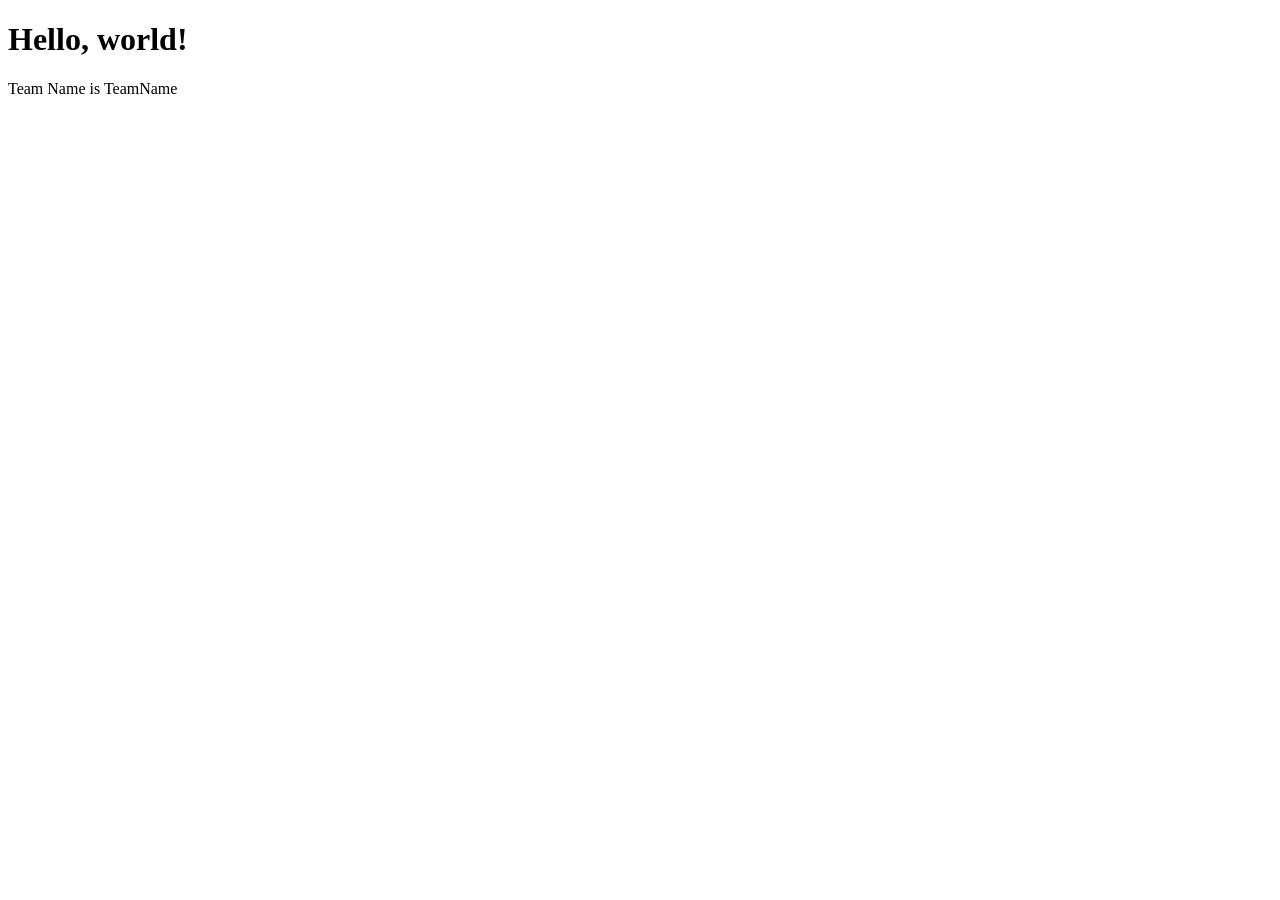
==== index.html @ d9a4cd6d "Team Name addition i added the word team name" ====
<!DOCTYPE html>

<html lang="en">

<head>

  <title>Hello, world!</title>

  <meta charset="UTF-8" />

  <meta name="viewport" content="width=device-width,initial-scale=1" />

  <meta name="description" content="" />

</head>

<body>

  <h1>Hello, world!</h1>
  <p>Team Name is TeamName</p>

</body>

</html>
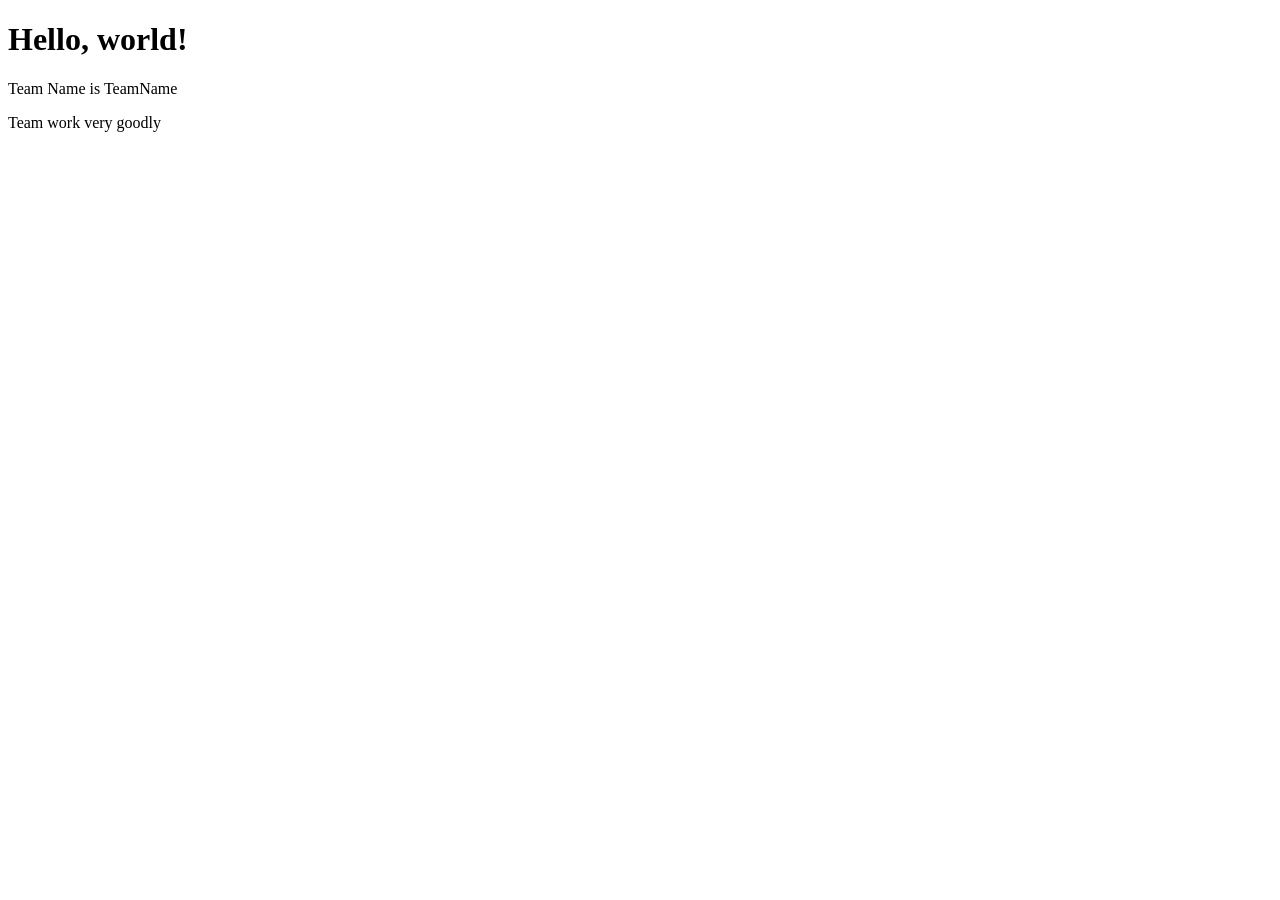
==== commit 65313ac1: "Update index.html" ====
--- a/index.html
+++ b/index.html
@@ -18,6 +18,7 @@
 
   <h1>Hello, world!</h1>
   <p>Team Name is TeamName</p>
+  <p>Team work very goodly</p>
 
 </body>
 
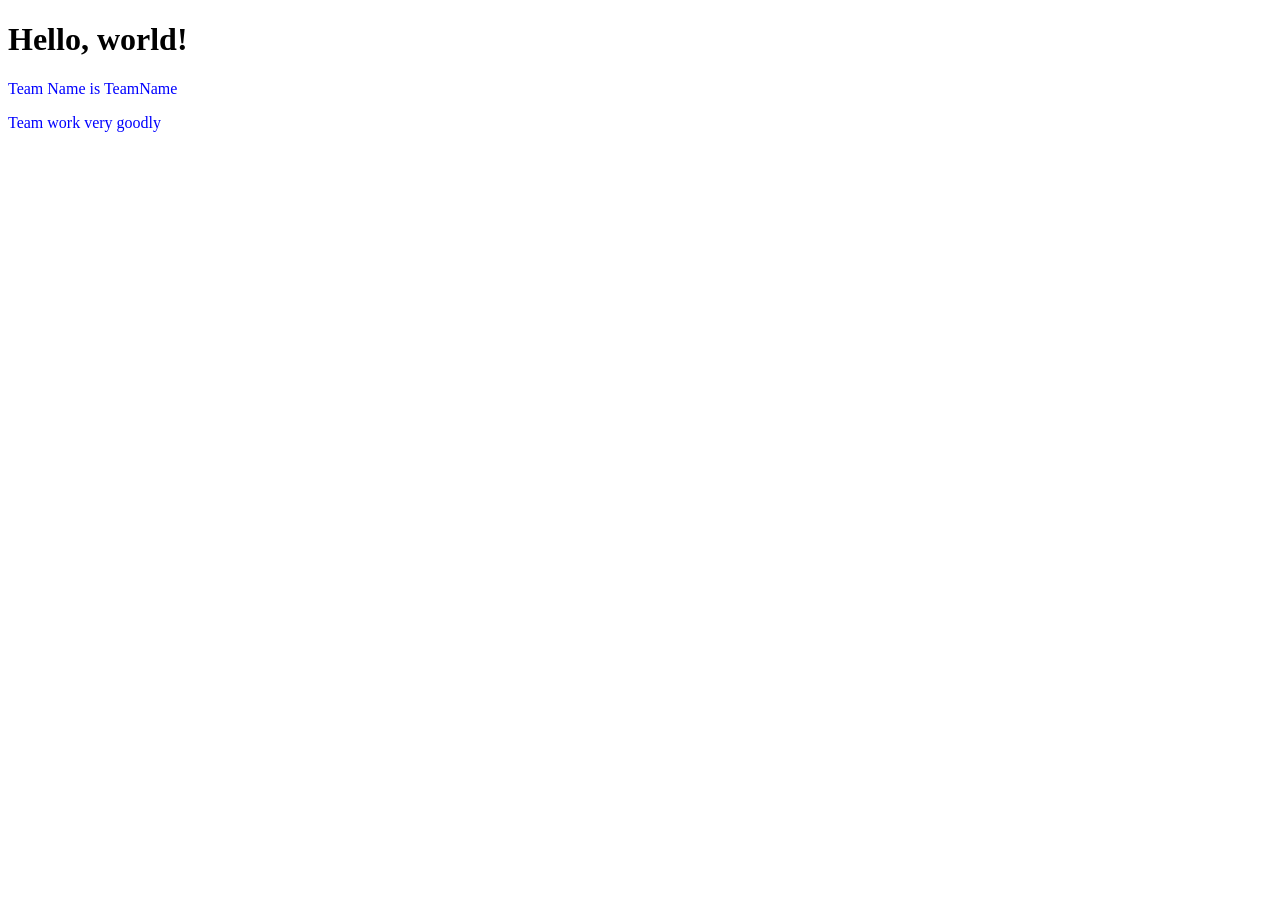
==== commit 1a1f0cea: "Added link to css." ====
--- a/index.html
+++ b/index.html
@@ -11,6 +11,8 @@
   <meta name="viewport" content="width=device-width,initial-scale=1" />
 
   <meta name="description" content="" />
+  
+  <link rel="stylesheet" href="index.css">
 
 </head>
 
--- a/index.css
+++ b/index.css
@@ -0,0 +1,3 @@
+p {
+  color: blue;
+}
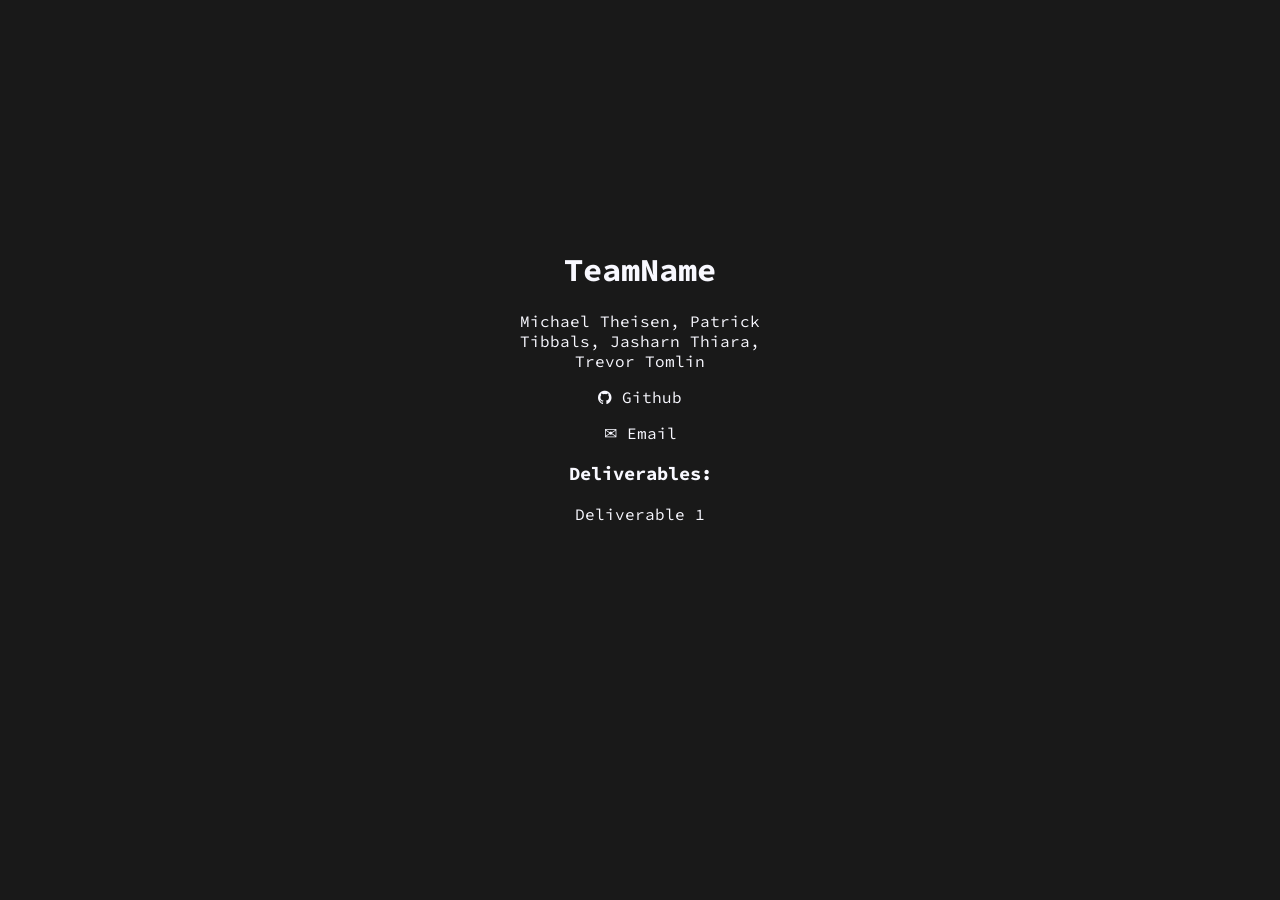
==== commit fdb28011: "Updated website." ====
--- a/index.html
+++ b/index.html
@@ -4,7 +4,7 @@
 
 <head>
 
-  <title>Hello, world!</title>
+  <title>TeamName's Website</title>
 
   <meta charset="UTF-8" />
 
@@ -13,14 +13,28 @@
   <meta name="description" content="" />
   
   <link rel="stylesheet" href="index.css">
+  <link href='https://fonts.googleapis.com/css?family=Source Code Pro' rel='stylesheet'>
+  <link rel="stylesheet" href="https://cdnjs.cloudflare.com/ajax/libs/font-awesome/4.7.0/css/font-awesome.min.css">
 
 </head>
 
 <body>
 
-  <h1>Hello, world!</h1>
-  <p>Team Name is TeamName</p>
-  <p>Team work very goodly</p>
+	<div class="content">
+
+		<div>
+			<h1>TeamName</h1>
+			<p>Michael Theisen, Patrick Tibbals, Jasharn Thiara, Trevor Tomlin</p>
+			<p><a href="https://github.com/teamname-tcss360/teamname-tcss360.github.io"><i class="fa fa-github"></i> Github</a></p>
+			<p><a href="mailto: teamname.tcss360@gmail.com">✉ Email</a></p>
+		</div>
+
+		<div>
+			<h3>Deliverables:</h3>
+			<p><a href="deliverables/Deliverable1.pdf" download>Deliverable 1</a></p>
+		</div>
+
+	</div>
 
 </body>
 
--- a/index.css
+++ b/index.css
@@ -1,3 +1,37 @@
-p {
-  color: blue;
+body {
+
+	background: rgb(25, 25, 25);
+
 }
+
+p, h1, h3, a{
+
+	color: rgb(248,248,255);
+	text-align: center;
+	font-family: 'Source Code Pro';
+
+}
+
+a { 
+
+	text-decoration: none;
+}
+
+a:hover {
+
+	color: gray;
+
+}
+
+div {
+
+	width: 300px;
+	margin: auto;
+
+}
+
+.content {
+
+	margin-top: 250px;
+
+}
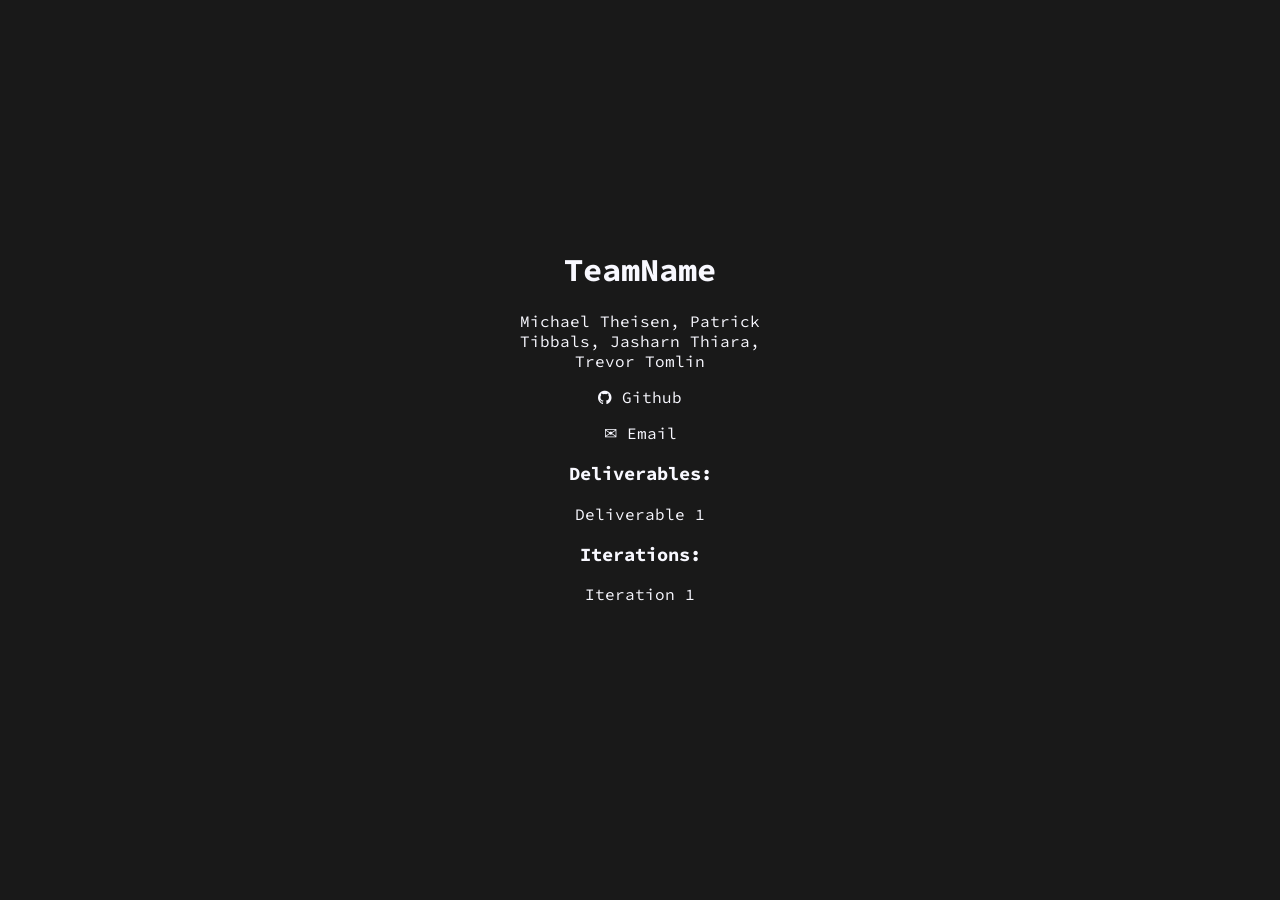
==== commit 7e25b593: "Update index.html" ====
--- a/index.html
+++ b/index.html
@@ -33,6 +33,11 @@
 			<h3>Deliverables:</h3>
 			<p><a href="deliverables/Deliverable1.pdf" download>Deliverable 1</a></p>
 		</div>
+		
+		<div>
+			<h3>Iterations:</h3>
+			<p><a href="deliverables/Iteration1.pdf" download>Iteration 1</a></p>
+		</div>
 
 	</div>
 
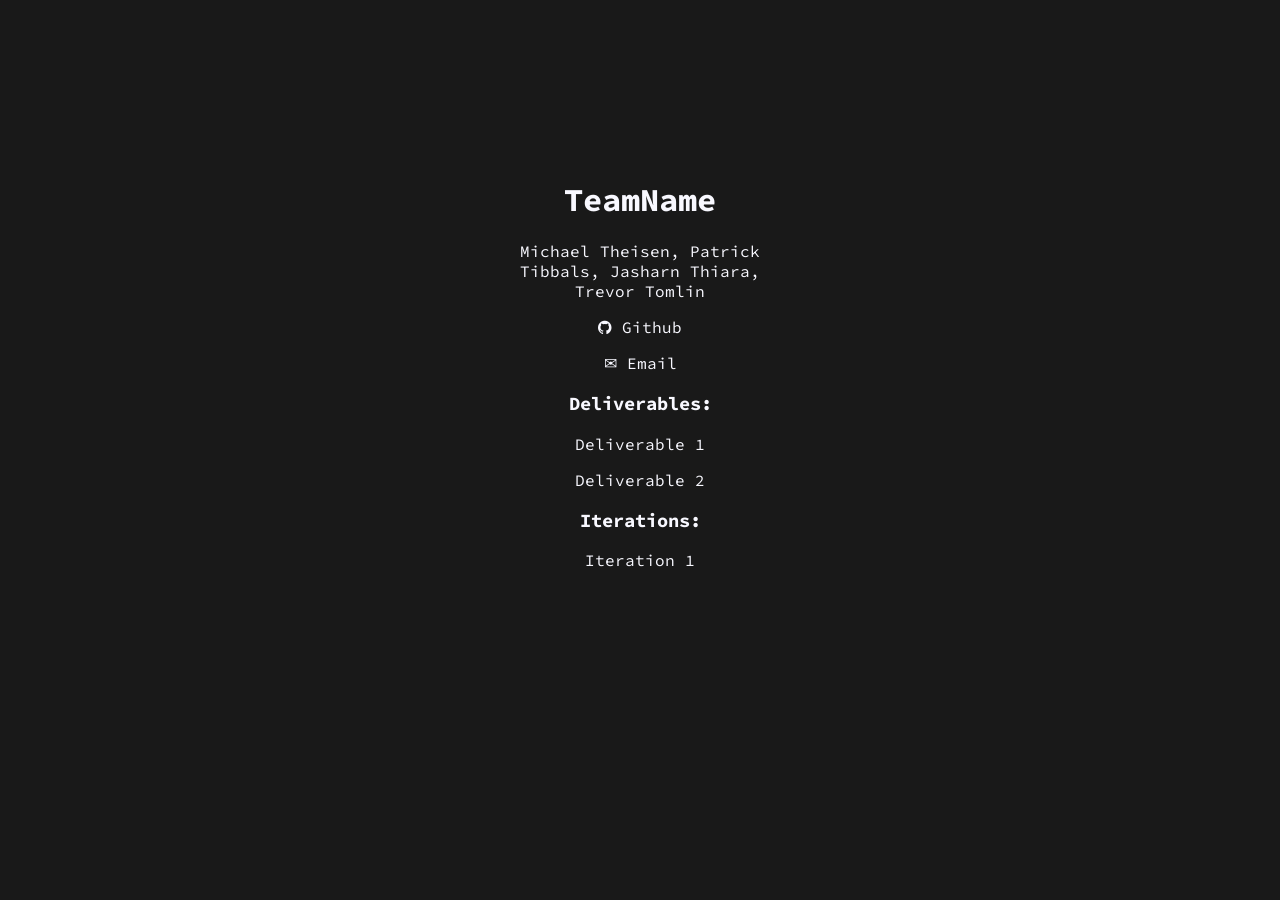
==== commit 12b23e9b: "Update index.html" ====
--- a/index.html
+++ b/index.html
@@ -32,6 +32,7 @@
 		<div>
 			<h3>Deliverables:</h3>
 			<p><a href="deliverables/Deliverable1.pdf" download>Deliverable 1</a></p>
+			<p><a href="deliverables/Deliverable 2.pdf" download>Deliverable 2</a></p>
 		</div>
 		
 		<div>
--- a/index.css
+++ b/index.css
@@ -32,6 +32,6 @@
 
 .content {
 
-	margin-top: 250px;
+	margin-top: 20vh;
 
-}+}
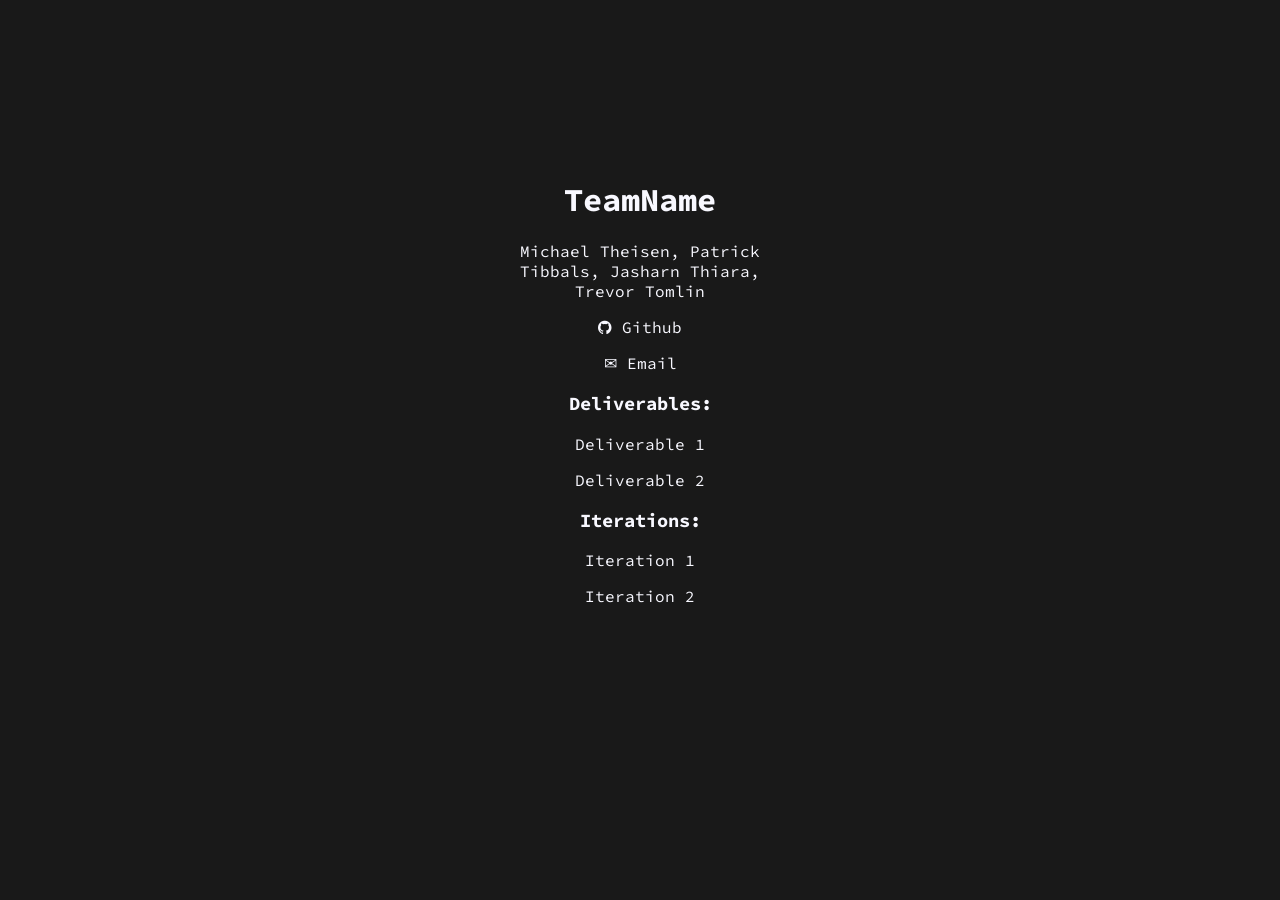
==== commit 9f09ef99: "Update index.html" ====
--- a/index.html
+++ b/index.html
@@ -38,6 +38,7 @@
 		<div>
 			<h3>Iterations:</h3>
 			<p><a href="deliverables/Iteration1.pdf" download>Iteration 1</a></p>
+			<p><a href="deliberables/Iteration 2 TeamName.pdf" download>Iteration 2</a></p>
 		</div>
 
 	</div>
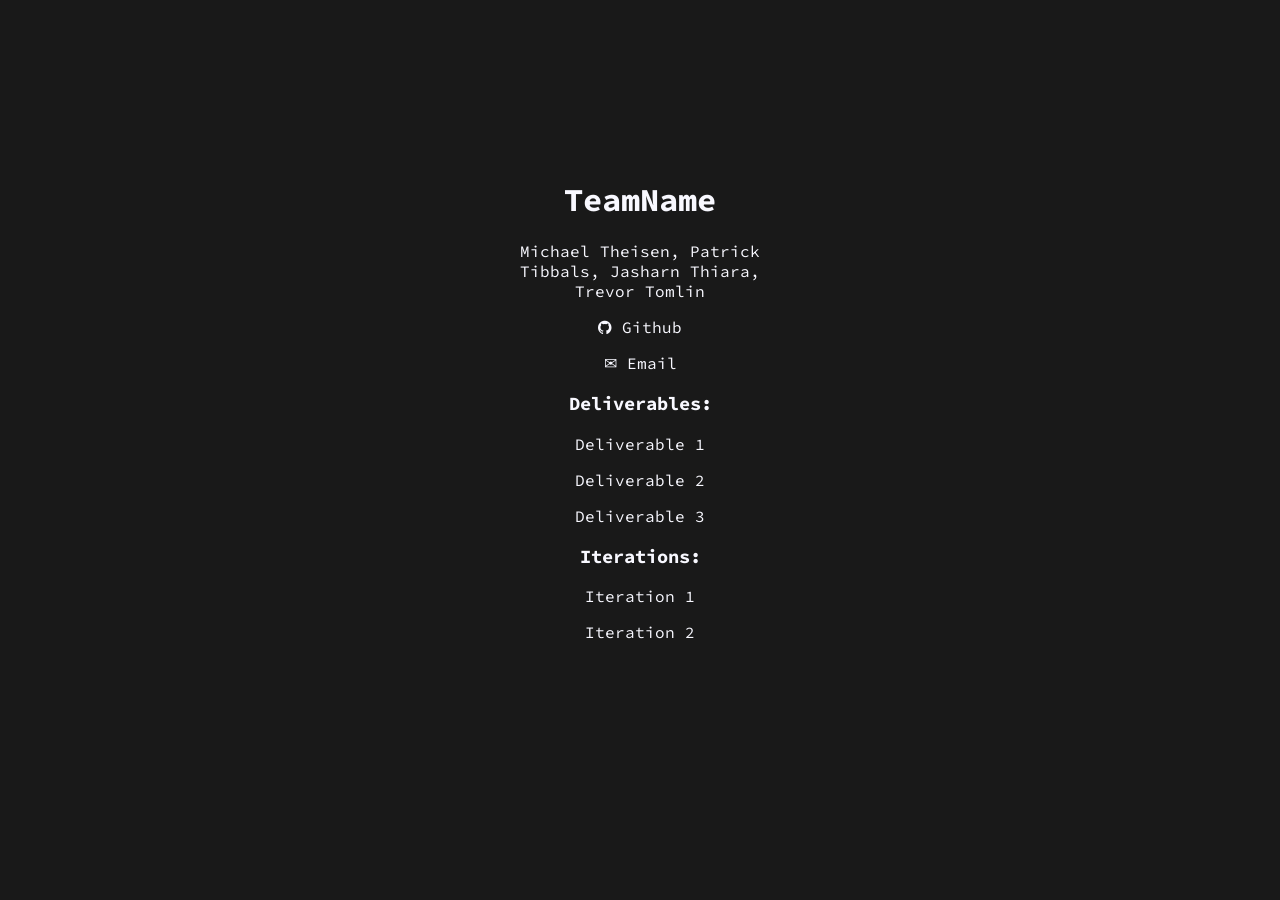
==== commit ad56aa9a: "Update index.html" ====
--- a/index.html
+++ b/index.html
@@ -33,6 +33,7 @@
 			<h3>Deliverables:</h3>
 			<p><a href="deliverables/Deliverable1.pdf" download>Deliverable 1</a></p>
 			<p><a href="deliverables/Deliverable 2.pdf" download>Deliverable 2</a></p>
+			<p><a href="deliverables/Deliverable_3_TeamName.pdf" download>Deliverable 3</a></p>
 		</div>
 		
 		<div>
